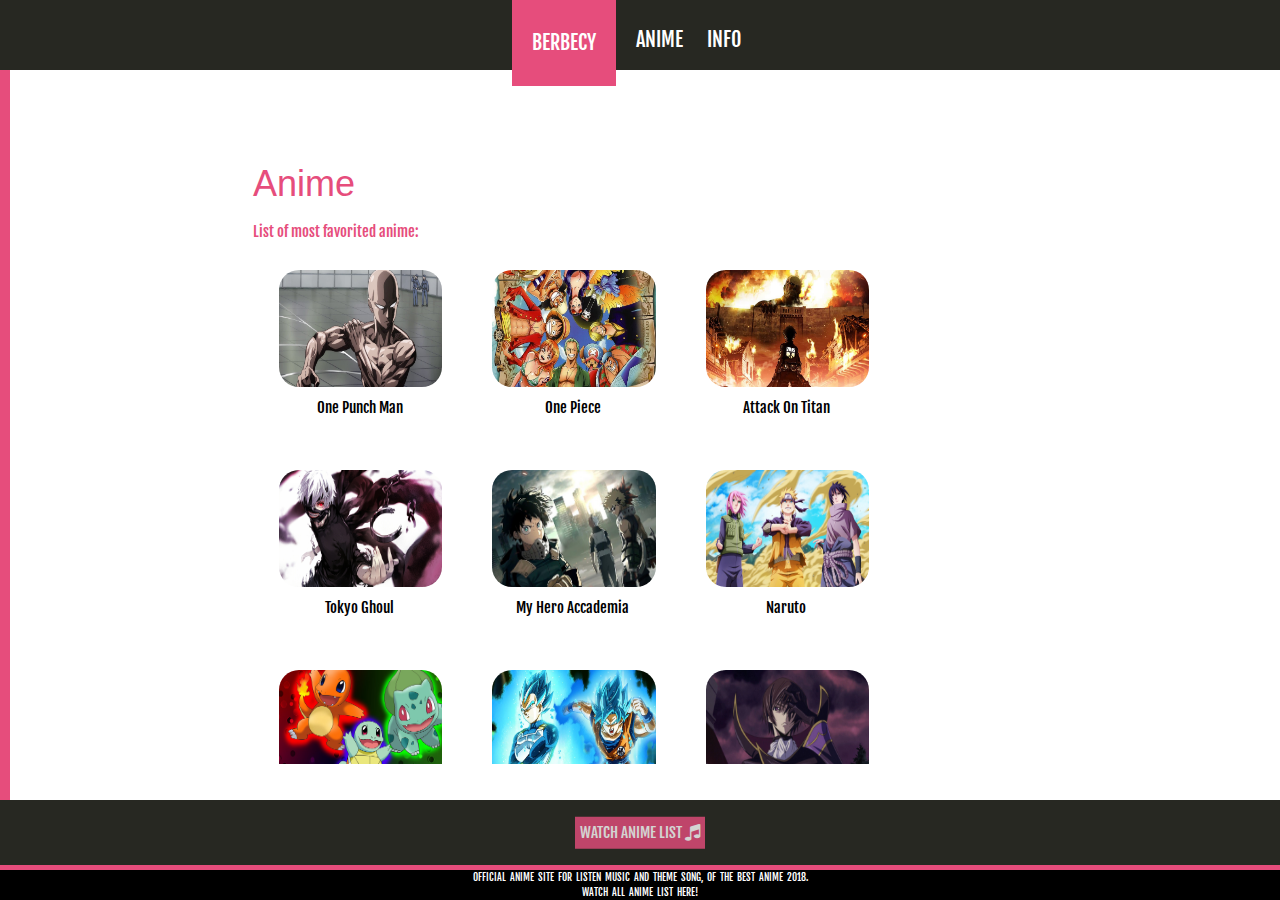
==== anime.html @ 9b995571 "sito" ====
<!doctype html>
<html>
	<head>
		<title>Berbecy Music</title>
		<meta charset="UTF-8"/>
		<meta name="viewport" content="width=device-width initial-scale=1"/>
		<link type="text/css" rel= "stylesheet" href="css/reset.css"/>
		<link rel="stylesheet" href="https://www.w3schools.com/w3css/4/w3.css">
		<link type="text/css" rel= "stylesheet" href="css/index.css"/>
		
		<link rel="icon" href="img/Browser.png">		
		<link href="https://fonts.googleapis.com/css?family=Fjalla+One" rel="stylesheet">		
		<link rel="stylesheet" href="https://cdnjs.cloudflare.com/ajax/libs/font-awesome/4.7.0/css/font-awesome.min.css">
	</head>
	<body onload="mostra_video()">		
		<header> 		
			<div class="header_griggio">
				<ul class="titolo_rosa " onclick="home()"> 
					<li class="titolo">
						BERBECY
					</li>
				</ul>	
				<ul class="titolo_griggio"> 
					<a onclick="anime()">
						<li class="titolo">
							ANIME
						</li>
					</a>
					<a onclick="info()">
						<li class="titolo">
							INFO
						</li>
					</a>
				</ul>				
			</div>
		</header>	
		
		<article>
		<div id="barra_bianca" class="sfondo_bianco">
			<img id="logo" class="img_logo w3-display-middle " src ="img/logo.svg" alt="immagine logo" >
		</div>	
		<img src="img/bg0.jpg" style="height:100%; width:100%;" alt="sfondo" >
		
		<div class="contenitoreEsterno">
			<div class="contenitoreInterno w3-twothird w3-display-middle" style="background-color: white">
				<div class="w3-display-topleft" style="width:100%; position:relative;">
					<h1 id="titoloAnime" style="color:#e64d7c">Anime</h1>
					<p style="color:#e64d7c">List of most favorited anime:</p>	
				</div>
				
				<div class="casella_anime w3-mobile" onclick="pagina_anime('one-punch.html')">
					<div class="img_casella_anime">
						<img src="img/one-punch.jpg" class="img_anime" alt="immagineAnime" >
					</div>
					<p style="text-align:center;">
						One Punch Man
					</p>
				</div>
				<div class="casella_anime w3-mobile" onclick="pagina_anime('one-piece.html')">
					<div class="img_casella_anime">
						<img src="img/one-piece.jpg" class="img_anime" alt="immagineAnime" >
					</div>
					<p style="text-align:center;">
						One Piece
					</p>
				</div>
				<div class="casella_anime w3-mobile" onclick="pagina_anime('attack-on-titan.html')">
					<div class="img_casella_anime">
						<img src="img/attack-on-titan.jpg" class="img_anime" alt="immagineAnime" >
					</div>
					<p style="text-align:center;">
						Attack On Titan
					</p>
				</div>
				<div class="casella_anime w3-mobile" onclick="pagina_anime('tokyo-ghoul.html')">
					<div class="img_casella_anime">
						<img src="img/tokyo-ghoul.jpg" class="img_anime" alt="immagineAnime" >
					</div>
					<p style="text-align:center;">
						Tokyo Ghoul
					</p>
				</div>
				<div class="casella_anime w3-mobile" onclick="pagina_anime('my-hero-accademia.html')">
					<div class="img_casella_anime">
						<img src="img/my-hero-accademia.jpg" class="img_anime" alt="immagineAnime" >
					</div>
					<p style="text-align:center;">
						My Hero Accademia
					</p>
				</div>
				<div class="casella_anime w3-mobile" onclick="pagina_anime('naruto.html')">
					<div class="img_casella_anime">
						<img src="img/naruto.jpg" class="img_anime" alt="immagineAnime" >
					</div>
					<p style="text-align:center;">
						Naruto
					</p>
				</div>
				<div class="casella_anime w3-mobile" onclick="pagina_anime('pokemon.html')">
					<div class="img_casella_anime">
						<img src="img/pokemon.jpg" class="img_anime" alt="immagineAnime" >
					</div>
					<p style="text-align:center;">
						Pokemon
					</p>
				</div>
				<div class="casella_anime w3-mobile" onclick="pagina_anime('dragon-ball.html')">
					<div class="img_casella_anime">
						<img src="img/goku.jpg" class="img_anime" alt="immagineAnime" >
					</div>
					<p style="text-align:center;">
						Dragon Ball
					</p>
				</div>
				<div class="casella_anime w3-mobile" onclick="pagina_anime('code-geass.html')">
					<div class="img_casella_anime">
						<img src="img/code-geass.jpg" class="img_anime" alt="immagineAnime" >
					</div>
					<p style="text-align:center;">
						Code Geass
					</p>
				</div>
				<div class="casella_anime w3-mobile" onclick="pagina_anime('digimon.html')">
					<div class="img_casella_anime">
						<img src="img/digimon.jpg" class="img_anime" alt="immagineAnime" >
					</div>
					<p style="text-align:center;">
						Digimon
					</p>
				</div>
			<div>
		</div>
		</article>
		
		<footer>
			<div class="footer_div_guarda">
				<ul class="footer_ul_guarda w3-display-middle">	
					<li><a class="a_footer" href="#titoloAnime">WATCH ANIME LIST <i class="fa fa-music" style="font-size:18px;"></i></a></li>
				</ul>
			</div>
			<div class="footer_rosa">				
			</div>
			<p class="testo_footer">
				OFFICIAL ANIME SITE FOR LISTEN MUSIC AND THEME SONG, OF THE BEST ANIME 2018.<br>
				WATCH ALL ANIME LIST HERE!
			</p>
		</footer>		
		<script src="https://code.jquery.com/jquery-3.2.1.min.js"></script>		<!-- Inserisco jquery che e una libreria js -->
		<script src="js/index.js"/></script>								
	</body>
</html>
---- css/index.css ----
﻿body{
	font-family: 'Fjalla One', sans-serif;
}

header{
	background-color: rgb(39,40,34);
	position: fixed;
	top:0; right:0; bottom:auto; left:0;
	height: 70px;
	z-index: 100;									/* z= profondita --> serve per settare il livello di profondita*/

	color: white;
	font-size: 20px;
}
article{
	position: fixed;
	top:70px; right:0; bottom:100px; left:0;
	color: white;
	width: 100%;
	background-color: rgb(0,0,0);
}
footer{
	background-color: black;
	position: fixed;
	top:auto; right:0; bottom:0; left:0;
	height: 100px;
	z-index: 100;

	color: white;
	font-size: 10px;
}
p.testo_footer{
	text-align: center;
	height:80%;
	width:100%;
	word-spacing: 2px;
}
div.header_griggio{
	background-color: rgb(39,40,34);
	color: white;
}
ul.titolo_rosa{
	background-color: #e64d7c;
	margin: 0;
	padding: 28px 10px;
	height: 100%;
	float: left;
	position: relative;
	left: 40%;
}
ul.titolo_griggio{
	margin: 0;
	padding: 25px 10px;
	height: 100%;
	float: left;
	position: relative;
	left: 40%;
}
li.titolo{
	display: inline-block;
	margin: 0px 10px;
}
li.titolo:hover{
	border-bottom: solid 2px #e64d7c;
    display: inline;
    padding-bottom: 3px;
}
.footer_rosa{
	background-color: #e64d7c;
	width: 100%;
	height: 5%;
}
div.footer_div_guarda{
	background-color: rgb(39,40,34);
	width: 100%;
	height: 65%;
}
ul.footer_ul_guarda{
	background-color: #e64d7c;
	margin: 0;
	padding: 5px;
	float: left;
	position: relative;
	opacity:0.8;
}
ul.footer_ul_guarda:hover{
	opacity:1;
}
a.a_footer{
	text-decoration:none;
	color: white;
	font-size: 15px;
}
a{
	text-decoration:none;
}
.img_logo{
	position: fixed;
	float:left;
	height: 60%;
	width: auto;
	max-width: 100%;
    z-index: 400;
	opacity: 1;
	transition: opacity 6000ms;
	-webkit-transition: opacity 6000ms;
}
div.sfondo_bianco{
	position: absolute;
	background-color: white;
	width: 100%;
    height: 100%;
    -webkit-transition-property: width; /* Safari */
    -webkit-transition-duration: 10s; /* Safari */
    transition-property: width;
    transition-duration: 6000ms;
	z-index: 200;
	border: 5px solid #e64d7c;
}
div.contenitoreEsterno{
	position: absolute;
	top:0; right:0; bottom:0; left:0;

	float: left;
	width:100%;
}
div.contenitoreInterno{
	float: left;
	height: 90%;
	padding: 40px;
	background-color:rgb(39,40,34);
	overflow-y: scroll;
	border: 2px #e64d7c;
}
div.contenitoreInterno_musica{
	opacity:0.9;
}
div.contenitoreInterno::-webkit-scrollbar {
    width: 1em;
}
div.contenitoreInterno::-webkit-scrollbar-track {
    -webkit-box-shadow: inset 0 0 6px #e64d7c;
}
div.contenitoreInterno::-webkit-scrollbar-thumb {
	outline: 1px solid slategrey;
}
div.contenitoreInterno::-webkit-scrollbar-thumb {
	background-color: rgba(230,77,124,0.4);
	outline: 1px solid slategrey;
}
div.casella_anime{
	background-color:white;
	color: black;
	float: left;
	height: 180px;
	width: 25%;
	padding: 6px;
	margin: 10px 10px;
	left: 20;
}
div.casella_anime:hover{
    box-shadow: 0 4px 8px 0 rgba(230, 77, 124,0.4);
	border:3px;
	border-radius:30px;
	transition: 0.3s;
}
div.img_casella_anime{
	float: left;
	height: 70%;
	width: 90%;
	margin: 10px;
	left: 15px;
}
img.img_anime{
	height:100%;
	width:100%;
	border-radius:20px;
}
.tabella{
	float:left;
	width:100%;
	padding: 10px;
	text-align:center;
	color: black;
}
tr{
	background-color:rgba(39,40,34,0.9);
	color: white;
	border-bottom: 1px;
	border-bottom-style: solid;
	border-bottom-color: #e64d7c;
}
tr:hover{
	background-color:#e64d7c;
}

.info_tasto {
    background-color: white;
    color: black;
    cursor: pointer;
    padding: 18px;
    width: 100%;
    border: none;
    text-align: left;
    outline: none;
    font-size: 15px;
    transition: 0.4s;
}
.info_tasto:hover {
    background-color: #e64d7c; 
	color: white;
}
li.li_info{
	display: block;
}
li.li_info:hover{
	border-bottom: solid 0px;
    display: inline;
    padding-bottom: 0px;
}
ul.ul_info{
	list-style: none;
}
@media screen and (max-width: 768px) {
  ul.titolo_rosa{
    left: 10%;
  }
  ul.titolo_griggio{
	left: 10%;
}
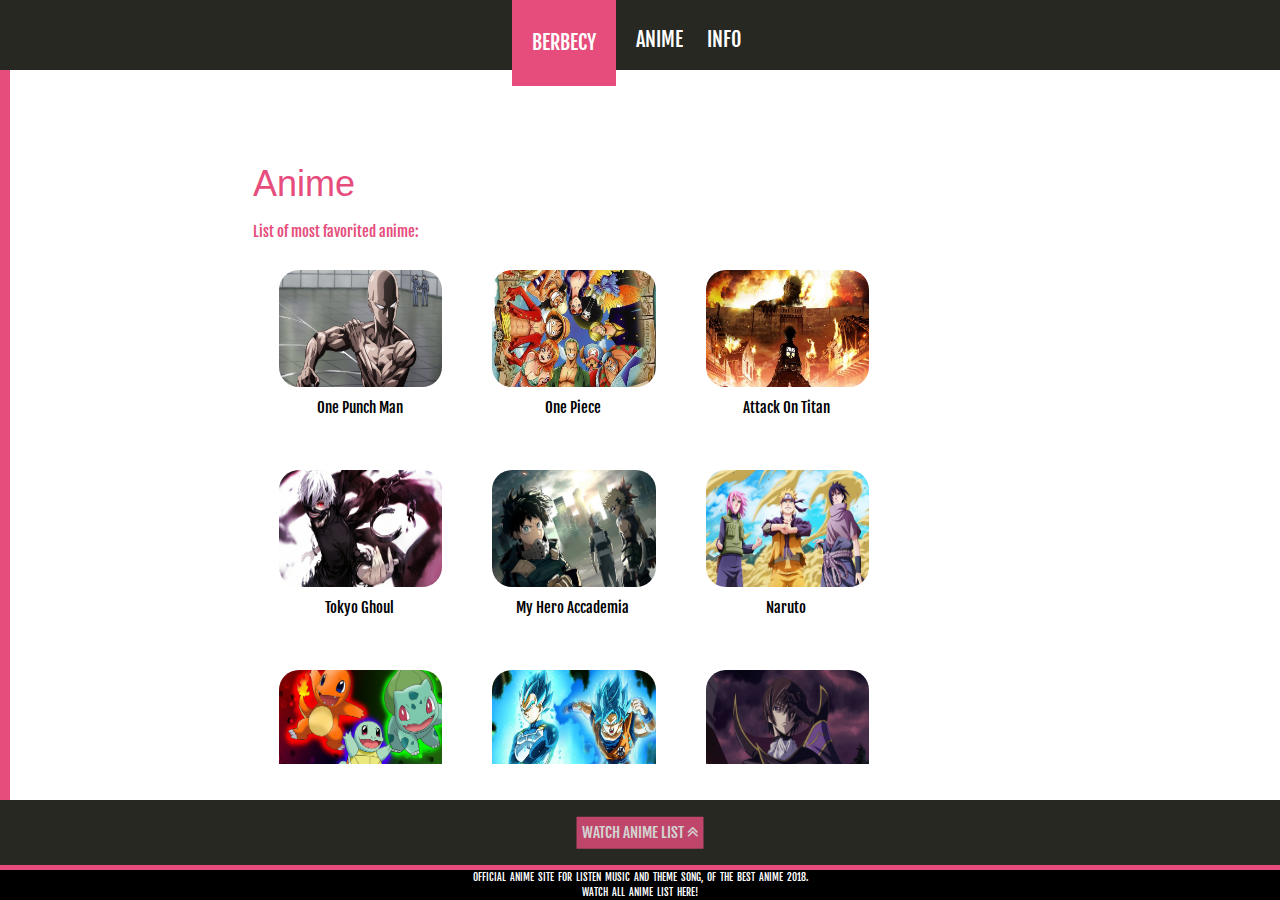
==== commit 00cf61e1: "a" ====
--- a/anime.html
+++ b/anime.html
@@ -135,7 +135,7 @@
 		<footer>
 			<div class="footer_div_guarda">
 				<ul class="footer_ul_guarda w3-display-middle">	
-					<li><a class="a_footer" href="#titoloAnime">WATCH ANIME LIST <i class="fa fa-music" style="font-size:18px;"></i></a></li>
+					<li><a class="a_footer" href="#titoloAnime">WATCH ANIME LIST <i class="fa fa-angle-double-up" style="font-size:18px;"></i></a></li>
 				</ul>
 			</div>
 			<div class="footer_rosa">				
--- a/css/index.css
+++ b/css/index.css
@@ -227,6 +227,7 @@
   }
   ul.titolo_griggio{
 	left: 10%;
-}
-
-
+  }	
+}
+
+
